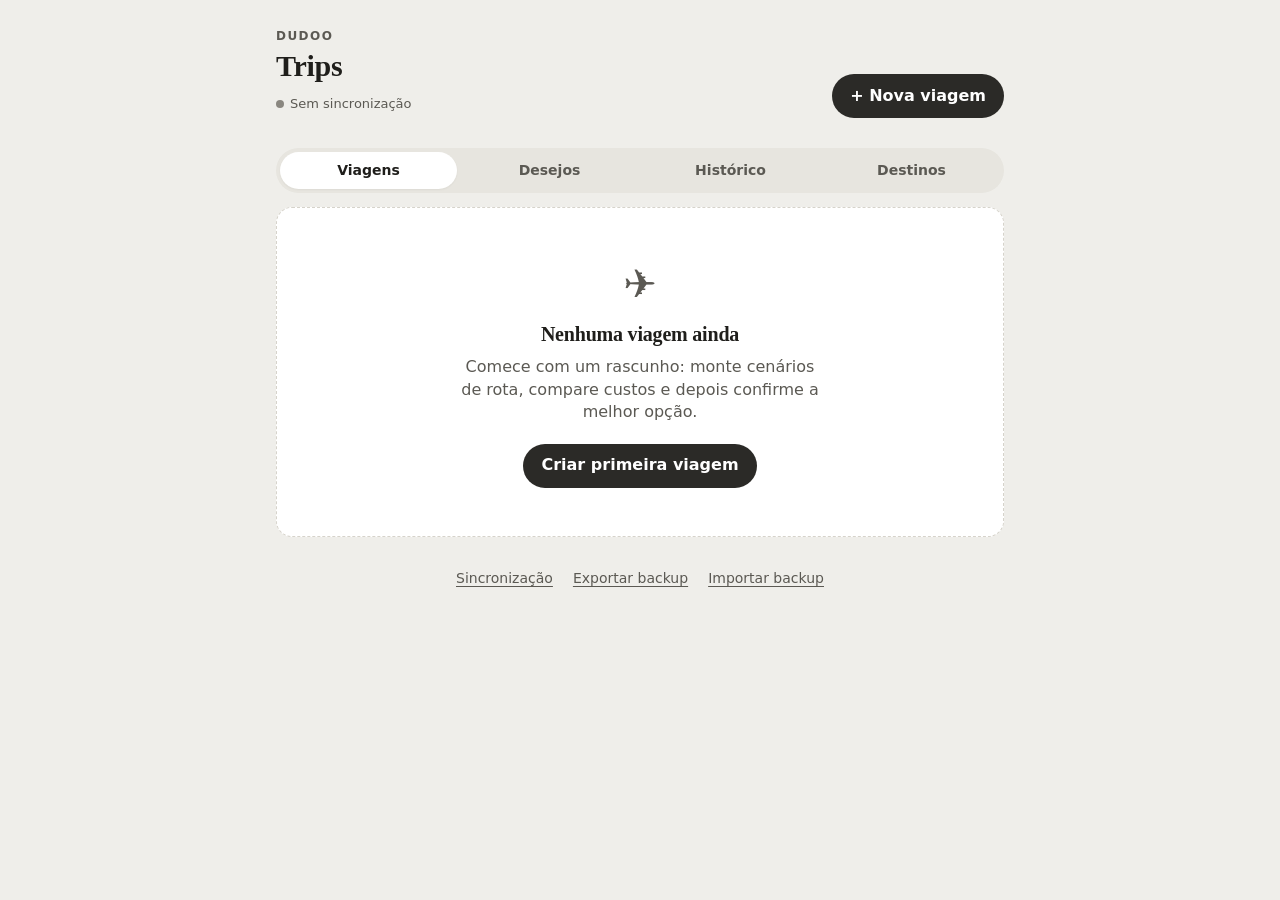
==== index.html @ 33a5f91f "Dudoo Trips v59: Google Places em Descobrir atracoes, com horario de funcionamento Co-Authored-By: C" ====
<!doctype html>
<html lang="pt-BR">
<head>
  <meta charset="utf-8">
  <meta name="viewport" content="width=device-width, initial-scale=1, viewport-fit=cover, minimum-scale=1, maximum-scale=1, user-scalable=no">
  <meta name="theme-color" content="#EFEEEA">
  <meta name="apple-mobile-web-app-capable" content="yes">
  <meta name="apple-mobile-web-app-title" content="Dudoo Trips">
  <meta name="description" content="Planejamento de roteiros, cenários e custos de viagens.">
  <link rel="manifest" href="manifest.webmanifest">
  <link rel="icon" href="icon-192.png" type="image/png">
  <link rel="apple-touch-icon" href="icon-180.png">
  <link rel="stylesheet" href="styles.css?v=59">
  <title>Dudoo Trips</title>
<script>
/* Sem zoom por duplo toque (17/10/2026): o iOS ignora user-scalable, então segura o 2º toque em áreas que não são botão/campo. */
(function () {
  var ultimo = 0;
  document.addEventListener("touchend", function (e) {
    var t = Date.now();
    if (t - ultimo < 350 && !(e.target.closest && e.target.closest("button,a,input,textarea,select,label,summary,[data-acao],[role=button]"))) e.preventDefault();
    ultimo = t;
  }, { passive: false });
  document.addEventListener("gesturestart", function (e) { e.preventDefault(); });
})();
</script>
</head>
<body>
  <div id="app"></div>
  <dialog id="sheet"><form method="dialog" id="sheetForm"></form></dialog>
  <div class="toast" id="toast" role="status" aria-live="polite"></div>
  <script src="mascaras.js?v=59"></script>
  <script type="module" src="app.js?v=59"></script>
</body>
</html>
---- styles.css ----
/* Paleta do Dudoo (modo claro e escuro), destaque grafite. */
:root {
  --bg: #EFEEEA;
  --surface: #FFFFFF;
  --inner: #F5F4F0;
  --hover: #E7E5DF;
  --line: #D6D3CB;
  --ink: #1F1E1B;
  --muted: #5B5953;
  --faint: #8A8780;
  --accent: #2B2A27;
  --accent-ink: #FFFFFF;
  --accent-soft: #E7E5DF;
  --bronze: #8A7655;
  --good: #4C7A45;
  --warn: #9A7312;
  --bad: #B24F39;
  --radius: 16px;
  --shadow: 0 1px 2px rgba(31, 30, 27, .05);
  --serif: "Iowan Old Style", "Palatino Linotype", Palatino, Georgia, serif;
  --sans: -apple-system, BlinkMacSystemFont, "SF Pro Text", "Segoe UI", Roboto, system-ui, sans-serif;
}
@media (prefers-color-scheme: dark) {
  :root {
    --bg: #141412; --surface: #201F1D; --inner: #2A2926; --hover: #35332F; --line: #3A3935;
    --ink: #FAFAF8; --muted: #A9A7A1; --faint: #7E7C77;
    --accent: #FAFAF8; --accent-ink: #141412; --accent-soft: #35332F; --bronze: #B9A27A;
    --good: #8FA583; --warn: #C9A24A; --bad: #C07A63; --shadow: none;
  }
}
* { box-sizing: border-box; }
html { -webkit-text-size-adjust: 100%; overflow-x: hidden; }
body {
  margin: 0; background: var(--bg); color: var(--ink); font-family: var(--sans); font-size: 16px; line-height: 1.4;
  padding: env(safe-area-inset-top) 0 calc(env(safe-area-inset-bottom) + 96px); overflow-x: hidden;
  -webkit-tap-highlight-color: transparent;
}
#app { max-width: 760px; margin: 0 auto; padding: 0 16px; }
h1, h2, h3 { font-family: var(--serif); font-weight: 600; margin: 0; letter-spacing: -.01em; }
h1 { font-size: 30px; line-height: 1.1; }
h2 { font-size: 20px; }
button { font: inherit; color: inherit; cursor: pointer; border: 0; background: none; padding: 0; text-align: left; }
button:disabled { opacity: .3; cursor: default; }
a { color: inherit; text-decoration: none; }
small { font-size: 13px; color: var(--muted); }
code { background: var(--inner); padding: 1px 6px; border-radius: 6px; font-size: 13px; }
.muted { color: var(--muted); margin: 0; }
.tiny { font-size: 13px; }
.eyebrow { text-transform: uppercase; letter-spacing: .12em; font-size: 12px; color: var(--muted); margin: 0 0 4px; font-weight: 600; }
[hidden] { display: none !important; }

/* botões */
.btn { display: inline-flex; align-items: center; justify-content: center; gap: 6px; min-height: 44px; padding: 0 18px; border-radius: 999px; font-weight: 600; white-space: nowrap; text-align: center; }
.btn.sm { min-height: 36px; padding: 0 14px; font-size: 14px; }
.btn.primary { background: var(--accent); color: var(--accent-ink); }
.btn.soft { background: var(--accent-soft); color: var(--ink); }
.btn.ghost { color: var(--ink); }
.btn.danger { background: var(--bad); color: #fff; }
.danger-text { color: var(--bad) !important; }
.link { color: var(--muted); font-size: 14px; text-decoration: underline; text-underline-offset: 3px; }
.icon-btn { width: 44px; height: 44px; border-radius: 50%; background: var(--surface); border: 1px solid var(--line); font-size: 22px; display: grid; place-items: center; text-align: center; flex-shrink: 0; }
.mini { min-width: 34px; height: 34px; border-radius: 10px; background: var(--inner); display: inline-grid; place-items: center; font-size: 15px; text-align: center; }

/* home */
.home-head { display: flex; justify-content: space-between; align-items: flex-end; gap: 12px; padding: 28px 0 16px; }
.sync { display: flex; margin-top: 8px; font-size: 13px; color: var(--muted); align-items: center; gap: 6px; min-height: 28px; }
.sync::before { content: ""; width: 8px; height: 8px; border-radius: 50%; background: var(--faint); }
.sync[data-state=ok]::before { background: var(--good); }
.sync[data-state=error]::before { background: var(--bad); }
.sync[data-state=syncing]::before { background: var(--warn); }
.seg-tabs { display: flex; gap: 4px; background: var(--hover); padding: 4px; border-radius: 999px; margin: 14px 0; }
.seg-tabs button { flex: 1; text-align: center; padding: 9px 4px; border-radius: 999px; font-weight: 600; font-size: 14px; color: var(--muted); }
.seg-tabs button.active { background: var(--surface); color: var(--ink); box-shadow: var(--shadow); }
.home { display: grid; gap: 12px; grid-template-columns: minmax(0, 1fr); }
.today-card { background: var(--accent); color: var(--accent-ink); border-radius: var(--radius); padding: 18px; display: grid; gap: 4px; }
.today-card .muted, .today-card small { color: inherit; opacity: .75; }
.today-card .btn.primary { background: var(--accent-ink); color: var(--accent); }
.today-card .btn.soft { background: rgba(127, 127, 127, .28); color: inherit; }
.today-top { display: flex; justify-content: space-between; align-items: center; }
.today-card .pill.chosen { background: rgba(127, 127, 127, .3); color: inherit; }
.trip-card { display: block; background: var(--surface); border: 1px solid var(--line); border-radius: var(--radius); padding: 18px; box-shadow: var(--shadow); }
.trip-card:active { transform: scale(.99); }
.trip-card-top { display: flex; justify-content: space-between; align-items: center; margin-bottom: 10px; font-size: 13px; }
.trip-card h2 { font-size: 24px; }
.trip-card p { margin-top: 4px; }
.trip-card-foot { display: flex; justify-content: space-between; align-items: flex-end; margin-top: 16px; padding-top: 14px; border-top: 1px dashed var(--line); gap: 8px; }
.trip-card-foot .num { text-align: right; display: grid; }
.trip-card-foot strong { font-size: 20px; font-variant-numeric: tabular-nums; }
.trip-card.rascunho, .trip-card.desejo { border-style: dashed; }
.home-foot { display: flex; gap: 20px; justify-content: center; padding: 32px 0; flex-wrap: wrap; }
.empty { text-align: center; color: var(--muted); padding: 28px 16px; border: 1px dashed var(--line); border-radius: var(--radius); }
.empty p { margin: 0; }
.empty.big { padding: 48px 24px; background: var(--surface); }
.empty.big h2 { color: var(--ink); margin-bottom: 8px; }
.empty.big p { margin: 0 auto 20px; max-width: 360px; }
.empty-art { font-size: 40px; margin-bottom: 8px; }
.pill { display: inline-block; font-size: 12px; font-weight: 700; padding: 3px 10px; border-radius: 999px; background: var(--accent-soft); color: var(--ink); letter-spacing: .02em; }
.pill.rascunho, .pill.desejo { background: transparent; border: 1px dashed var(--faint); color: var(--muted); }
.pill.andamento { background: var(--good); color: #fff; }
.pill.chosen { background: var(--accent); color: var(--accent-ink); }

.alerts { background: var(--surface); border: 1px solid var(--line); border-radius: var(--radius); padding: 12px 14px; margin-top: 12px; }
.alerts h3 { font-family: var(--sans); font-size: 13px; text-transform: uppercase; letter-spacing: .1em; color: var(--muted); margin-bottom: 4px; }
.alert-row { display: flex; justify-content: space-between; align-items: center; gap: 10px; padding: 8px 0; border-top: 1px solid var(--line); }
.alert-row:first-of-type { border-top: 0; }
.alert-row span { display: grid; min-width: 0; }
.alert-row.urgent b:last-child { color: var(--bad); }

.kpi-grid { display: grid; grid-template-columns: repeat(3, minmax(0, 1fr)); gap: 8px; }
.kpi-grid.two { grid-template-columns: repeat(2, minmax(0, 1fr)); }
.kpi { background: var(--surface); border: 1px solid var(--line); border-radius: 14px; padding: 12px; display: grid; gap: 2px; }
.kpi strong { font-size: 17px; font-variant-numeric: tabular-nums; }
.rank > div, .kv, .bal { display: flex; justify-content: space-between; gap: 12px; padding: 9px 0; border-bottom: 1px solid var(--line); }
.rank > div:last-child, .kv:last-child { border-bottom: 0; }
.kv span { color: var(--muted); flex-shrink: 0; }
.kv b { font-weight: 500; text-align: right; white-space: pre-line; }
.row-link { display: flex; justify-content: space-between; align-items: center; gap: 12px; background: var(--surface); border: 1px solid var(--line); border-radius: 14px; padding: 14px 16px; }
.row-link strong { display: block; }

/* viagem */
.trip-head { padding-top: 8px; }
.trip-head-top { display: flex; justify-content: space-between; align-items: center; margin-bottom: 8px; }
.back { font-size: 34px; line-height: 1; width: 44px; height: 44px; display: grid; place-items: center; margin-left: -10px; }
.trip-head h1 { margin: 8px 0 4px; }
.kpis { display: grid; grid-template-columns: 1.3fr 1fr 1fr; gap: 1px; background: var(--line); border: 1px solid var(--line); border-radius: var(--radius); overflow: hidden; margin-top: 18px; }
.kpis > div { background: var(--surface); padding: 12px 14px; display: grid; gap: 2px; min-width: 0; }
.kpis strong { font-size: 15px; font-variant-numeric: tabular-nums; }
.tabs { position: sticky; top: env(safe-area-inset-top, 0px); z-index: 5; display: flex; gap: 4px; overflow-x: auto; background: var(--bg); padding: 14px 16px 10px; margin: 0 -16px; scrollbar-width: none; }
.tabs::-webkit-scrollbar { display: none; }
.tabs button { padding: 9px 16px; border-radius: 999px; font-weight: 600; color: var(--muted); white-space: nowrap; }
.tabs button.active { background: var(--accent); color: var(--accent-ink); }
.tab-body { display: grid; gap: 14px; padding-top: 6px; grid-template-columns: minmax(0, 1fr); }
.section-head { display: flex; justify-content: space-between; align-items: center; gap: 12px; flex-wrap: wrap; }
.section-head p { font-size: 14px; flex: 1 1 200px; }
.sub { font-size: 16px; font-family: var(--sans); color: var(--muted); margin: 6px 0; }

.cards { display: grid; gap: 14px; grid-template-columns: minmax(0, 1fr); }
.card { background: var(--surface); border: 1px solid var(--line); border-radius: var(--radius); padding: 18px; box-shadow: var(--shadow); min-width: 0; }
.card.chosen { border-color: var(--accent); box-shadow: 0 0 0 1px var(--accent); }
.card-head { display: flex; justify-content: space-between; gap: 10px; align-items: flex-start; }
.card-head span { font-size: 13px; }
.card > .rank, .card > .kv { margin-top: 6px; }
.ok { color: var(--good); } .warn { color: var(--warn); } .bad { color: var(--bad); }
.routebar { display: flex; gap: 3px; height: 10px; margin: 16px 0 8px; }
.routebar i { background: var(--accent); border-radius: 5px; }
.routebar i:nth-child(3n+2) { background: var(--bronze); }
.routebar i:nth-child(3n) { background: var(--faint); }
.routebar i.transit { background: repeating-linear-gradient(45deg, var(--line) 0 4px, transparent 4px 8px); }
.routebar i.free { background: transparent; border: 1px dashed var(--muted); }
.route-text { font-size: 14px; color: var(--muted); margin-bottom: 12px; }
.route-text b { color: var(--ink); }
.segs { display: grid; gap: 8px; grid-template-columns: minmax(0, 1fr); }
.seg { display: grid; grid-template-columns: minmax(0, 1fr) auto; gap: 6px 10px; align-items: center; padding: 10px 12px; background: var(--inner); border-radius: 14px; }
.seg.transit { background: transparent; border: 1px dashed var(--line); }
.seg-name { font-weight: 600; padding: 6px 0; overflow: hidden; text-overflow: ellipsis; white-space: nowrap; }
.stepper { display: flex; align-items: center; gap: 4px; }
.stepper span { min-width: 64px; text-align: center; font-size: 14px; font-variant-numeric: tabular-nums; }
.stepper button, .seg-tools button { width: 36px; height: 36px; border-radius: 50%; background: var(--surface); border: 1px solid var(--line); text-align: center; font-size: 18px; }
.seg-tools { display: flex; gap: 6px; justify-content: flex-end; }
.seg > .seg-tools { grid-column: 1 / -1; }
.seg-tools button { width: 32px; height: 32px; font-size: 15px; }
.inline-actions { display: flex; gap: 8px; margin-top: 12px; flex-wrap: wrap; }
.metrics { display: grid; grid-template-columns: repeat(4, minmax(0, 1fr)); gap: 8px; margin: 16px 0 0; padding-top: 14px; border-top: 1px dashed var(--line); }
.metrics dt { font-size: 12px; color: var(--muted); }
.metrics dd { margin: 2px 0 0; font-weight: 700; font-variant-numeric: tabular-nums; font-size: 14px; }
.card-actions { display: flex; flex-wrap: wrap; gap: 4px; margin-top: 12px; margin-left: -6px; }

.compare h2 { margin-bottom: 10px; }
.table-scroll { overflow-x: auto; margin: 0 -18px; padding: 0 18px; }
table { width: 100%; border-collapse: collapse; font-size: 14px; font-variant-numeric: tabular-nums; }
th, td { padding: 10px 8px; text-align: right; border-bottom: 1px solid var(--line); white-space: nowrap; }
th:first-child { text-align: left; color: var(--muted); font-weight: 500; position: sticky; left: 0; background: var(--surface); }
thead th { font-family: var(--serif); font-size: 15px; }
td.best { color: var(--good); font-weight: 700; }

.chips { display: flex; gap: 8px; flex-wrap: wrap; }
.chips.scroll { flex-wrap: nowrap; overflow-x: auto; scrollbar-width: none; }
.chip-btn { padding: 8px 14px; border-radius: 999px; border: 1px solid var(--line); background: var(--surface); white-space: nowrap; font-size: 14px; font-weight: 600; }
.chip-btn.active { background: var(--accent); color: var(--accent-ink); border-color: var(--accent); }
.group { background: var(--surface); border: 1px solid var(--line); border-radius: var(--radius); overflow: hidden; }
.group-head { display: flex; justify-content: space-between; align-items: center; padding: 14px 16px; font-weight: 600; background: var(--inner); }
.card.list { padding: 0; overflow: hidden; }
.card.list .group-head { border-bottom: 1px solid var(--line); }
.row { display: flex; justify-content: space-between; align-items: center; gap: 12px; width: 100%; padding: 14px 16px; border-top: 1px solid var(--line); min-height: 56px; }
.card > .row:first-of-type { border-top: 0; }
.group-head + .row { border-top: 0; }
.row > div:first-child { min-width: 0; }
.row strong { display: block; font-weight: 600; }
.row small { display: block; margin-top: 2px; }
.row-right { text-align: right; display: grid; gap: 4px; justify-items: end; flex-shrink: 0; font-variant-numeric: tabular-nums; }
.tag { display: inline-block; font-size: 11px; font-weight: 700; padding: 2px 8px; border-radius: 999px; background: var(--inner); color: var(--warn); margin-top: 4px; }
.tag.Reservado { color: var(--ink); background: var(--accent-soft); }
.tag.Pago { background: var(--good); color: #fff; }
.total-card { display: grid; grid-template-columns: repeat(3, minmax(0, 1fr)); gap: 8px; background: var(--accent); color: var(--accent-ink); border: 0; }
.total-card small { color: inherit; opacity: .75; }
.total-card strong { display: block; font-size: 17px; font-variant-numeric: tabular-nums; }

/* dia / hoje */
.notice { background: var(--inner); border: 1px solid var(--line); padding: 10px 14px; border-radius: 12px; font-size: 14px; margin: 0; }
.days { display: grid; gap: 10px; grid-template-columns: minmax(0, 1fr); }
.city-sep { margin-top: 10px; font-family: var(--serif); font-size: 22px; padding-left: 4px; }
.city-sep:first-child { margin-top: 0; }
.day { background: var(--surface); border: 1px solid var(--line); border-radius: var(--radius); padding: 12px 14px 14px; min-width: 0; }
.day-head { display: flex; justify-content: space-between; align-items: center; gap: 8px; }
.day-n { font-weight: 700; }
.acts { list-style: none; margin: 8px 0 0; padding: 0; display: grid; }
.acts button { display: flex; gap: 12px; width: 100%; padding: 10px 0; border-top: 1px solid var(--line); align-items: baseline; }
.time { font-variant-numeric: tabular-nums; font-weight: 700; min-width: 46px; font-size: 14px; color: var(--bronze); }
.act-main { flex: 1; display: grid; min-width: 0; }
.act-main small { white-space: pre-line; overflow-wrap: anywhere; }
.act-cost { font-size: 14px; font-variant-numeric: tabular-nums; color: var(--muted); }
.day-places { display: grid; gap: 2px; margin-top: 10px; padding: 10px 12px; background: var(--inner); border-radius: 12px; font-size: 14px; }
.wx { display: grid; justify-items: end; font-size: 14px; font-variant-numeric: tabular-nums; }
.wx small { font-size: 11px; }
.wx:empty { display: none; }
.wx.big { justify-items: start; font-size: 18px; margin-top: 10px; }
.wx.big small { font-size: 13px; }
.day-hero { display: grid; gap: 4px; }
.day-nav { display: flex; align-items: center; justify-content: space-between; gap: 8px; }
.day-title { text-align: center; display: grid; min-width: 0; }
.quick-grid { display: grid; grid-template-columns: repeat(2, minmax(0, 1fr)); gap: 10px; }
.quick { background: var(--surface); border: 1px solid var(--line); border-radius: 14px; padding: 14px; display: grid; gap: 2px; }
.quick b { font-size: 18px; font-variant-numeric: tabular-nums; }

details.res { margin-top: 12px; background: var(--inner); border-radius: 12px; padding: 0 12px; }
details.res summary { cursor: pointer; padding: 12px 0; font-weight: 600; list-style: none; display: flex; justify-content: space-between; align-items: center; }
details.res summary::-webkit-details-marker { display: none; }
details.res summary::after { content: "▾"; color: var(--muted); }
details.res[open] summary::after { content: "▴"; }
.count { background: var(--accent); color: var(--accent-ink); border-radius: 999px; font-size: 12px; padding: 1px 8px; margin-left: 8px; margin-right: auto; }
.res-row { display: flex; justify-content: space-between; gap: 10px; padding: 10px 0; border-top: 1px solid var(--line); align-items: flex-start; }
.res-main { display: grid; gap: 2px; min-width: 0; flex: 1; }
.res-actions { display: flex; gap: 6px; flex-wrap: wrap; justify-content: flex-end; }
.policy { white-space: pre-line; }

/* reservas, checklist */
.booking { display: flex; gap: 12px; align-items: flex-start; padding: 12px 16px; border-top: 1px solid var(--line); }
.booking:first-child { border-top: 0; }
.booking.done .booking-main { opacity: .5; }
.booking-main { flex: 1; display: grid; gap: 2px; padding: 4px 0; min-width: 0; }
.check-btn { width: 28px; height: 28px; border-radius: 50%; border: 2px solid var(--accent); display: grid; place-items: center; flex-shrink: 0; color: var(--accent-ink); background: transparent; text-align: center; font-weight: 700; margin-top: 2px; }
.booking.done .check-btn, .check-row.done .check-btn { background: var(--accent); }
.check-row { display: flex; gap: 12px; align-items: center; padding: 10px 16px; border-top: 1px solid var(--line); }
.card > .check-row:first-of-type { border-top: 0; }
.check-text { flex: 1; text-align: left; padding: 6px 0; min-width: 0; }
.check-row.done .check-text { text-decoration: line-through; color: var(--faint); }
.bal b { font-variant-numeric: tabular-nums; }
.pos { color: var(--good); } .neg { color: var(--bad); }
.moves { margin-top: 12px; padding: 12px 14px; background: var(--inner); border-radius: 12px; }
.moves p { margin: 4px 0; }
.card h2 + .bal { margin-top: 8px; }

/* mapa */
.map { height: 340px; border-radius: var(--radius); border: 1px solid var(--line); overflow: hidden; background: var(--inner); z-index: 0; }
.map-off { padding: 24px; text-align: center; color: var(--muted); }
.pin span { display: grid; place-items: center; width: 30px; height: 30px; border-radius: 50%; background: #2B2A27; color: #fff; font-weight: 700; font-size: 14px; border: 2px solid #fff; box-shadow: 0 1px 4px rgba(0, 0, 0, .35); }
.place { display: flex; gap: 10px; align-items: center; padding: 10px 12px; border-top: 1px solid var(--line); }
.place:first-child { border-top: 0; }
.place.done .place-main { text-decoration: line-through; color: var(--faint); }
.grip { color: var(--faint); cursor: grab; user-select: none; letter-spacing: -2px; }
.num-badge { width: 28px; height: 28px; border-radius: 50%; background: var(--accent); color: var(--accent-ink); display: grid; place-items: center; font-weight: 700; font-size: 13px; flex-shrink: 0; }
.place-main { flex: 1; display: grid; min-width: 0; }
.place-main small { display: block; }

/* botão flutuante */
.fab { position: fixed; right: 16px; bottom: calc(env(safe-area-inset-bottom) + 18px); z-index: 20; background: var(--accent); color: var(--accent-ink); border-radius: 999px; padding: 0 22px; min-height: 52px; font-weight: 700; box-shadow: 0 6px 20px rgba(0, 0, 0, .25); }

/* folha (formulários) */
dialog { border: 0; padding: 0; background: var(--surface); color: var(--ink); width: min(520px, 100%); max-height: 92dvh; margin: auto auto 0; border-radius: 24px 24px 0 0; box-shadow: 0 -10px 40px rgba(0, 0, 0, .25); }
@media (min-width: 640px) { dialog { margin: auto; border-radius: 24px; } }
dialog::backdrop { background: rgba(20, 20, 18, .5); }
#sheetForm { display: flex; flex-direction: column; max-height: 92dvh; }
.sheet-head { display: flex; justify-content: space-between; align-items: center; padding: 16px 20px 8px; }
.sheet-body { overflow-y: auto; padding: 8px 20px; display: grid; gap: 14px; }
.sheet-actions { display: flex; justify-content: flex-end; gap: 8px; padding: 12px 20px calc(env(safe-area-inset-bottom) + 16px); border-top: 1px solid var(--line); }
label { display: grid; gap: 6px; font-size: 14px; font-weight: 600; }
.label-text { font-size: 14px; font-weight: 600; }
input[type=text], input[type=number], input[type=date], input[type=time], select, textarea {
  font: inherit; font-size: 16px; font-weight: 400; color: var(--ink); background: var(--inner); border: 1px solid var(--line);
  border-radius: 12px; padding: 12px 14px; width: 100%; min-height: 48px; appearance: none; -webkit-appearance: none;
}
select { background-image: linear-gradient(45deg, transparent 50%, var(--muted) 50%), linear-gradient(135deg, var(--muted) 50%, transparent 50%); background-position: calc(100% - 20px) 50%, calc(100% - 14px) 50%; background-size: 6px 6px; background-repeat: no-repeat; padding-right: 36px; }
input:focus, select:focus, textarea:focus { outline: 2px solid var(--accent); outline-offset: 1px; }
.hint { margin: -8px 0 0; display: block; }
.check { display: flex; gap: 10px; align-items: center; font-weight: 500; min-height: 44px; }
.check.big { margin-top: 12px; }
.check input, .chip input { width: 20px; height: 20px; accent-color: var(--accent); }
fieldset { border: 0; padding: 0; margin: 0; }
legend { font-size: 14px; font-weight: 600; margin-bottom: 8px; padding: 0; }
.chip { display: inline-flex; flex-direction: row; gap: 8px; align-items: center; padding: 8px 12px; border: 1px solid var(--line); border-radius: 999px; font-weight: 500; }
.attach { display: grid; gap: 8px; }
.att-list { display: flex; flex-wrap: wrap; gap: 6px; }
.att { display: inline-flex; gap: 6px; align-items: center; background: var(--inner); border: 1px solid var(--line); border-radius: 10px; padding: 6px 10px; font-size: 13px; max-width: 100%; overflow-wrap: anywhere; }
.att button { font-size: 16px; color: var(--muted); }
.attach .btn { justify-self: start; }

.toast { position: fixed; left: 50%; bottom: calc(env(safe-area-inset-bottom) + 80px); transform: translate(-50%, 20px); background: var(--ink); color: var(--bg); padding: 12px 18px; border-radius: 999px; font-size: 14px; opacity: 0; pointer-events: none; transition: .25s; z-index: 60; max-width: 90vw; text-align: center; }
.toast.show { opacity: 1; transform: translate(-50%, 0); }

@media (max-width: 400px) { .metrics { grid-template-columns: repeat(2, minmax(0, 1fr)); } h1 { font-size: 26px; } .kpi-grid { grid-template-columns: repeat(2, minmax(0, 1fr)); } }
@media (prefers-reduced-motion: reduce) { * { transition: none !important; } }

.head-actions { display: flex; align-items: center; gap: 8px; flex-shrink: 0; }

.remind { margin: 4px 0 12px; }
.remind .chips { margin-top: 6px; }

.group-total { display: flex; flex-direction: column; align-items: flex-end; }
.group-total small { font-weight: 400; opacity: .7; }

/* Sem zoom por duplo toque (17/10/2026) */
html,body,*{touch-action:manipulation}

.kv-check { display: flex; align-items: center; gap: 12px; padding: 12px 0; border-top: 1px solid var(--line, rgba(255,255,255,.08)); cursor: pointer; }

.miss-row { display: flex; align-items: center; gap: 6px; }
.miss-row .alert-row { flex: 1; }
.miss-row.skipped { opacity: .5; }

.city-life { margin-left: 10px; font-family: var(--sans, inherit); font-size: 12px; vertical-align: middle; }

/* Descobrir atrações (cartões de deslizar) */
.dk { position: fixed; inset: 0; z-index: 1000; background: var(--bg); display: flex; flex-direction: column; padding: calc(env(safe-area-inset-top) + 10px) 16px calc(env(safe-area-inset-bottom) + 16px); touch-action: none; user-select: none; -webkit-user-select: none; }
.dk-head { display: flex; align-items: center; gap: 10px; padding: 6px 0 10px; }
.dk-head b { flex: 1; font-size: 18px; }
.dk-count { color: var(--muted); font-size: 14px; }
.dk-x { border: 1px solid var(--line); background: var(--surface); color: var(--ink); width: 38px; height: 38px; border-radius: 50%; font-size: 16px; }
.dk-stack { position: relative; flex: 1; min-height: 0; max-width: 460px; width: 100%; margin: 0 auto; }
.dk-card { position: absolute; inset: 0; border-radius: 22px; overflow: hidden; background: var(--surface); box-shadow: 0 10px 30px rgba(0, 0, 0, .25); display: flex; flex-direction: column; justify-content: flex-end; transform: scale(.95) translateY(10px); }
.dk-card.top { transform: none; cursor: grab; z-index: 2; touch-action: none; }
.dk-card img, .dk-noimg { position: absolute; inset: 0; width: 100%; height: 100%; object-fit: cover; pointer-events: none; }
.dk-noimg { display: grid; place-items: center; font-size: 72px; background: linear-gradient(160deg, var(--inner, #2A2926), var(--accent-soft)); }
.dk-info { position: relative; padding: 60px 18px 18px; color: #fff; background: linear-gradient(to top, rgba(0, 0, 0, .85), rgba(0, 0, 0, .55) 60%, transparent); }
.dk-info h3 { margin: 6px 0 4px; font-size: 24px; line-height: 1.15; color: #fff; }
.dk-info p { margin: 0 0 8px; font-size: 14px; opacity: .9; color: #fff; }
.dk-badge { display: inline-block; font-size: 12px; background: rgba(255, 255, 255, .2); padding: 3px 9px; border-radius: 99px; }
.dk-link { color: #fff; font-size: 13px; text-decoration: underline; }
.dk-stamp { position: absolute; top: 28px; padding: 4px 14px; border: 4px solid; border-radius: 10px; font-weight: 800; font-size: 26px; letter-spacing: 2px; opacity: 0; z-index: 3; pointer-events: none; background: rgba(0, 0, 0, .25); }
.dk-stamp.yes { left: 20px; color: #4ade80; transform: rotate(-12deg); }
.dk-stamp.no { right: 20px; color: #f87171; transform: rotate(12deg); }
.dk-hint { text-align: center; color: var(--muted); font-size: 13px; margin: 10px 0 4px; }
.dk-btns { display: flex; justify-content: center; gap: 22px; padding: 6px 0; }
.dk-b { width: 62px; height: 62px; border-radius: 50%; border: 2px solid var(--line); background: var(--surface); font-size: 26px; color: var(--ink); }
.dk-b.yes { color: #16a34a; border-color: #16a34a; }
.dk-b.no { color: #dc2626; border-color: #dc2626; }
.dk-b.undo { width: 48px; height: 48px; align-self: center; font-size: 22px; }
.dk-b:disabled { opacity: .35; }
.dk-end { flex: 1; display: flex; flex-direction: column; align-items: center; justify-content: center; gap: 12px; text-align: center; }
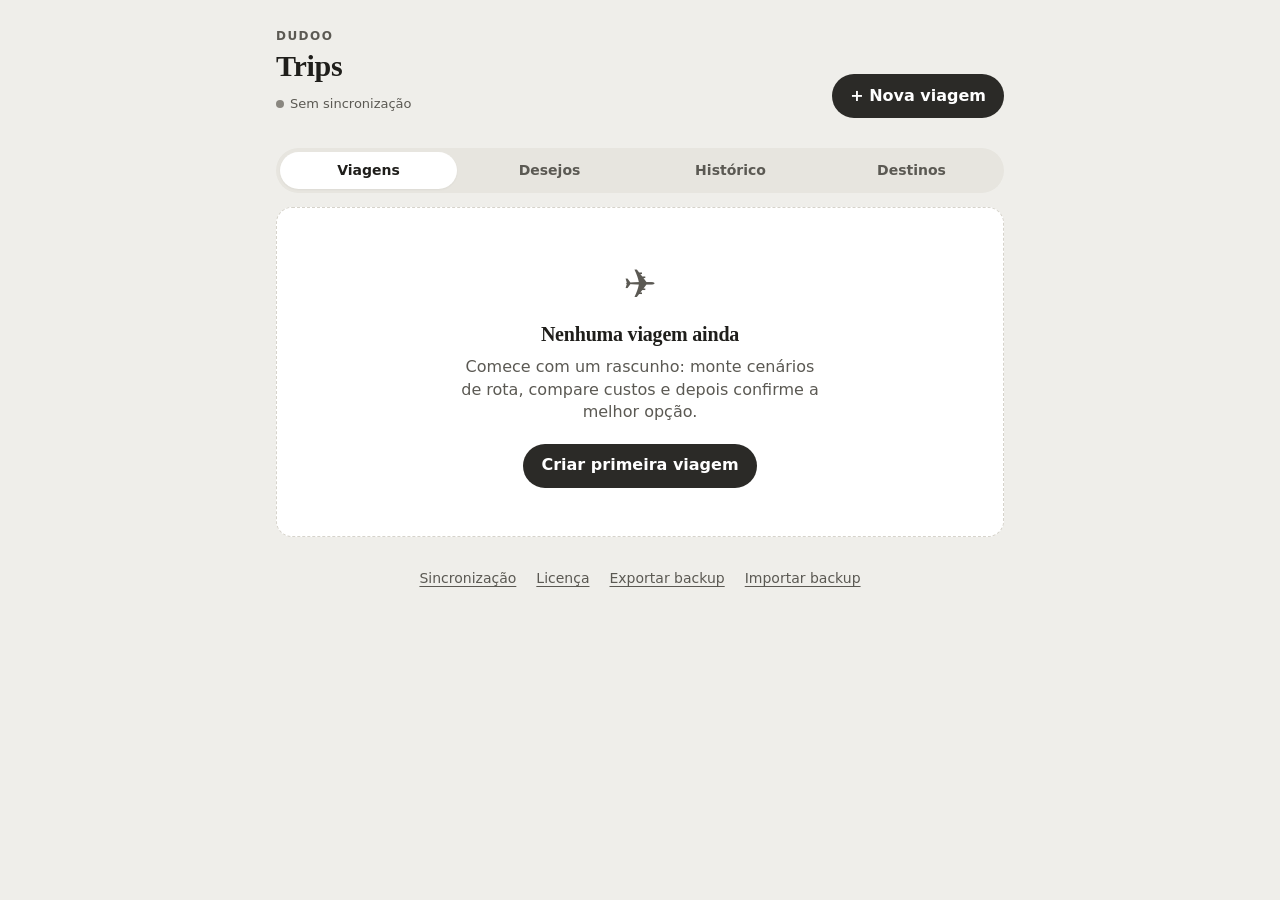
==== commit 15881bf2: "Dudoo Trips v63: licenca (verificacao Ed25519, ativacao, estados); exigencia desligada Co-Authored-B" ====
--- a/index.html
+++ b/index.html
@@ -10,7 +10,7 @@
   <link rel="manifest" href="manifest.webmanifest">
   <link rel="icon" href="icon-192.png" type="image/png">
   <link rel="apple-touch-icon" href="icon-180.png">
-  <link rel="stylesheet" href="styles.css?v=59">
+  <link rel="stylesheet" href="styles.css?v=63">
   <title>Dudoo Trips</title>
 <script>
 /* Sem zoom por duplo toque (17/10/2026): o iOS ignora user-scalable, então segura o 2º toque em áreas que não são botão/campo. */
@@ -29,7 +29,7 @@
   <div id="app"></div>
   <dialog id="sheet"><form method="dialog" id="sheetForm"></form></dialog>
   <div class="toast" id="toast" role="status" aria-live="polite"></div>
-  <script src="mascaras.js?v=59"></script>
-  <script type="module" src="app.js?v=59"></script>
+  <script src="mascaras.js?v=63"></script>
+  <script type="module" src="app.js?v=63"></script>
 </body>
 </html>
--- a/styles.css
+++ b/styles.css
@@ -346,3 +346,71 @@
 .dk-b.undo { width: 48px; height: 48px; align-self: center; font-size: 22px; }
 .dk-b:disabled { opacity: .35; }
 .dk-end { flex: 1; display: flex; flex-direction: column; align-items: center; justify-content: center; gap: 12px; text-align: center; }
+
+/* Detalhes do cartão (fotos, nota, endereço) */
+.dk-detail { position: absolute; inset: 0; z-index: 5; background: var(--bg); display: flex; flex-direction: column; padding: calc(env(safe-area-inset-top) + 10px) 0 calc(env(safe-area-inset-bottom) + 12px); touch-action: auto; }
+.dk-dhead { display: flex; align-items: center; gap: 10px; padding: 6px 16px 10px; }
+.dk-dhead b { flex: 1; overflow: hidden; text-overflow: ellipsis; white-space: nowrap; }
+.dk-dbody { flex: 1; overflow-y: auto; padding: 0 16px 12px; display: grid; gap: 10px; align-content: start; touch-action: pan-y; }
+.dk-gal { display: flex; gap: 8px; overflow-x: auto; scroll-snap-type: x mandatory; border-radius: 16px; touch-action: pan-x pan-y; -webkit-overflow-scrolling: touch; }
+.dk-gal img { flex: 0 0 88%; width: 88%; height: 280px; object-fit: cover; border-radius: 16px; scroll-snap-align: center; }
+.dk-gcount { margin: 0; text-align: center; color: var(--muted); font-size: 12px; }
+.dk-detail .dk-badge { background: var(--accent-soft); color: var(--ink); justify-self: start; }
+.dk-detail h3 { margin: 0; font-size: 22px; }
+.dk-detail p { margin: 0; }
+.dk-addr { color: var(--muted); font-size: 14px; }
+.dk-hour { font-size: 14px; color: var(--muted); padding: 2px 0; }
+.dk-detail details summary { cursor: pointer; font-weight: 600; }
+.dk-detail .btn { text-decoration: none; text-align: center; }
+
+/* Excluir deslizando ou segurando */
+[data-del] { touch-action: pan-y; -webkit-user-select: none; user-select: none; -webkit-touch-callout: none; }
+[data-del].swiping { transition: none; }
+[data-del].swipe-back { transition: transform .2s; }
+.act-link { flex: 0 0 auto; align-self: center; margin-right: 6px; text-decoration: none; }
+.acts li { display: flex; align-items: stretch; }
+.acts li > button:first-child { flex: 1; min-width: 0; width: auto; }
+.time-end { display: block; font-size: 12px; color: var(--muted); font-weight: 400; }
+
+/* Custos + reservas juntos */
+.cost-item { border-top: 1px solid var(--line); }
+.group-head + .cost-item { border-top: 0; }
+.cost-item > .row { border-top: 0; }
+.cost-item.done > .row { opacity: .55; }
+.book-extra { display: grid; gap: 4px; padding: 0 16px 12px; margin-top: -6px; }
+.book-extra small { display: block; }
+.book-actions { display: flex; gap: 6px; flex-wrap: wrap; align-items: center; margin-top: 4px; }
+.row-right .tag[data-act] { cursor: pointer; }
+
+/* acompanhar voos (v62) */
+.flights { display: grid; gap: 8px; margin-top: 4px; }
+.flight { border: 1px solid var(--line); border-left-width: 4px; border-radius: 12px; padding: 10px 12px; display: grid; gap: 6px; background: var(--surface); }
+.flight.ok { border-left-color: var(--good); } .flight.info { border-left-color: var(--bronze); } .flight.warn { border-left-color: var(--warn); } .flight.bad { border-left-color: var(--bad); }
+.fl-head { display: flex; flex-wrap: wrap; align-items: center; gap: 8px; }
+.fl-head small { color: var(--muted); }
+.fl-tag { margin-left: auto; font-size: 12px; font-weight: 700; padding: 3px 10px; border-radius: 999px; background: var(--accent-soft); color: var(--ink); }
+.fl-tag.ok { background: color-mix(in srgb, var(--good) 22%, transparent); } .fl-tag.warn { background: color-mix(in srgb, var(--warn) 25%, transparent); } .fl-tag.bad { background: color-mix(in srgb, var(--bad) 25%, transparent); } .fl-tag.info { background: color-mix(in srgb, var(--bronze) 25%, transparent); }
+.fl-row { display: flex; justify-content: space-between; gap: 10px; font-size: 14px; }
+.fl-row em { font-style: normal; font-weight: 700; color: var(--warn); }
+.fl-gates { display: flex; flex-wrap: wrap; gap: 6px; align-items: center; }
+.fl-gates .chip { background: var(--accent-soft); border-radius: 999px; padding: 4px 10px; font-weight: 700; font-size: 13px; }
+.fl-actions { display: flex; gap: 8px; }
+.fl-alerts { display: grid; gap: 6px; margin-top: 10px; }
+.fl-alert { display: block; padding: 9px 12px; border-radius: 12px; background: var(--accent-soft); border-left: 4px solid var(--bronze); font-size: 14px; color: var(--ink); text-decoration: none; }
+.fl-alert.warn { border-left-color: var(--warn); } .fl-alert.bad { border-left-color: var(--bad); } .fl-alert.ok { border-left-color: var(--good); }
+.fl-days { display: grid; gap: 6px; margin-bottom: 10px; }
+.fl-day { text-align: left; padding: 9px 12px; border-radius: 12px; background: var(--inner); border: 1px solid var(--line); border-left: 4px solid var(--bronze); font-size: 14px; width: 100%; }
+.fl-day.ok { border-left-color: var(--good); } .fl-day.warn { border-left-color: var(--warn); } .fl-day.bad { border-left-color: var(--bad); }
+
+/* licença (v63) */
+.lic-screen { max-width: 520px; margin: 0 auto; padding: 32px 16px; display: grid; gap: 14px; }
+.lic-card { padding: 18px; display: grid; gap: 10px; }
+.lic-form { display: grid; gap: 12px; }
+.lic-form label { display: grid; gap: 6px; font-size: 14px; font-weight: 600; }
+.lic-form textarea, .lic-form input { width: 100%; padding: 10px 12px; border: 1px solid var(--line); border-radius: 12px; background: var(--inner); color: var(--ink); font: inherit; }
+.lic-code { border-top: 1px solid var(--line); padding-top: 10px; display: grid; gap: 10px; }
+.lic-code summary { cursor: pointer; font-weight: 600; }
+.lic-msg { min-height: 1.2em; font-size: 14px; color: var(--good); }
+.lic-msg[data-erro="1"] { color: var(--bad); }
+.lic-banner { width: 100%; text-align: left; margin-top: 12px; padding: 10px 14px; border-radius: 12px; background: var(--accent-soft); border-left: 4px solid var(--bronze); font-size: 14px; }
+.lic-banner.warn { border-left-color: var(--warn); }
